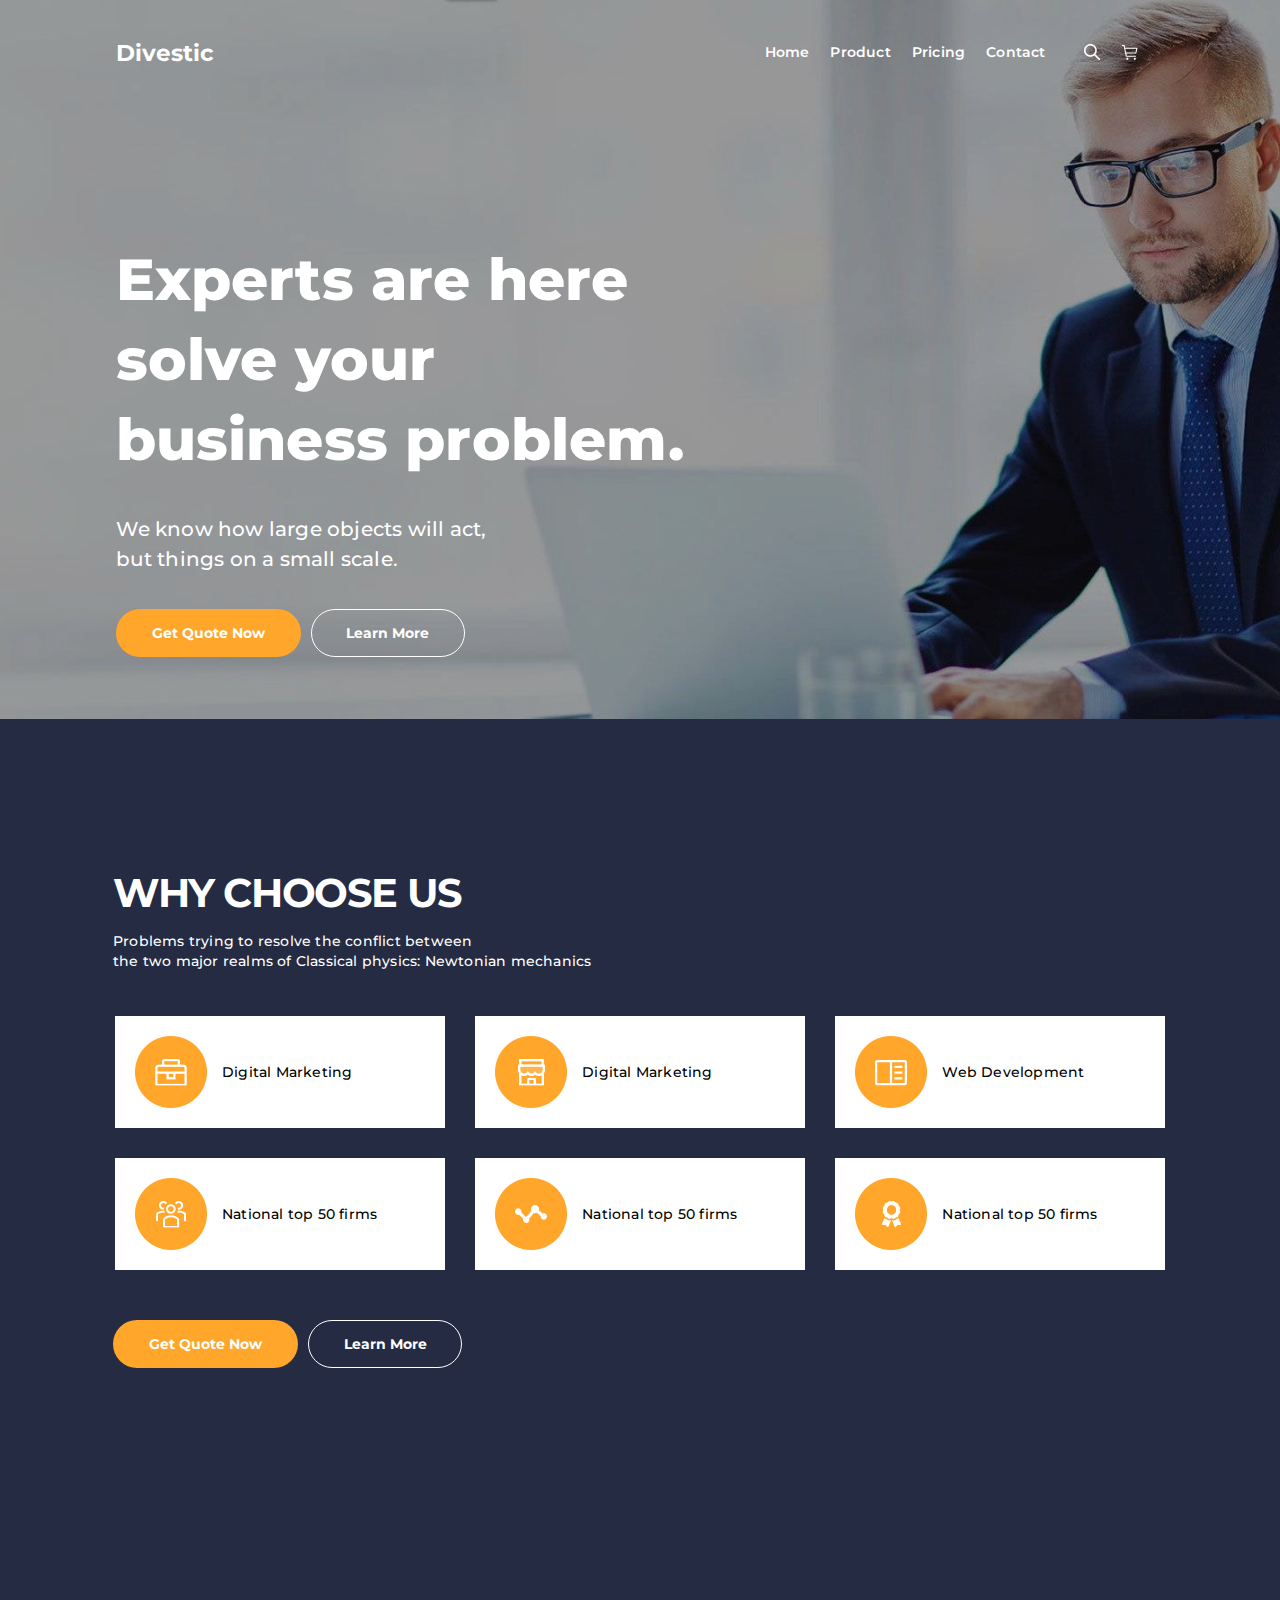
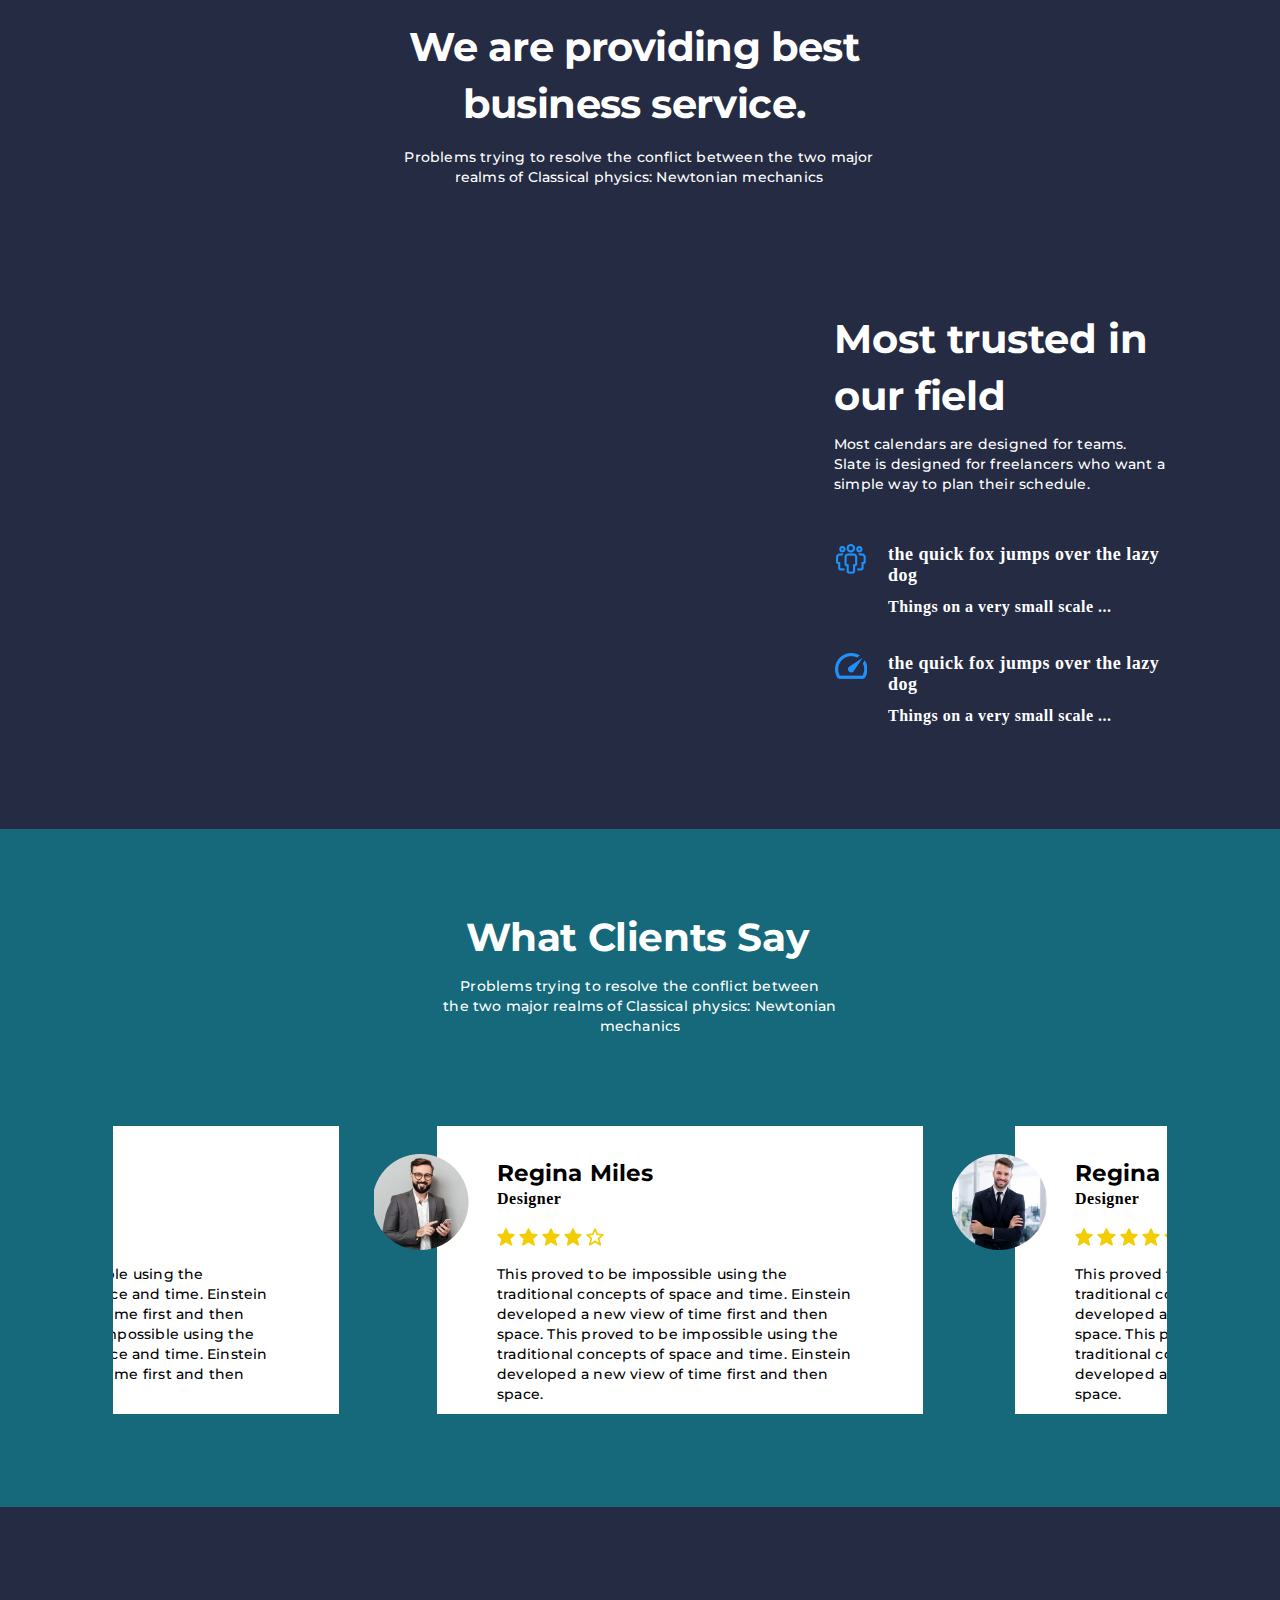
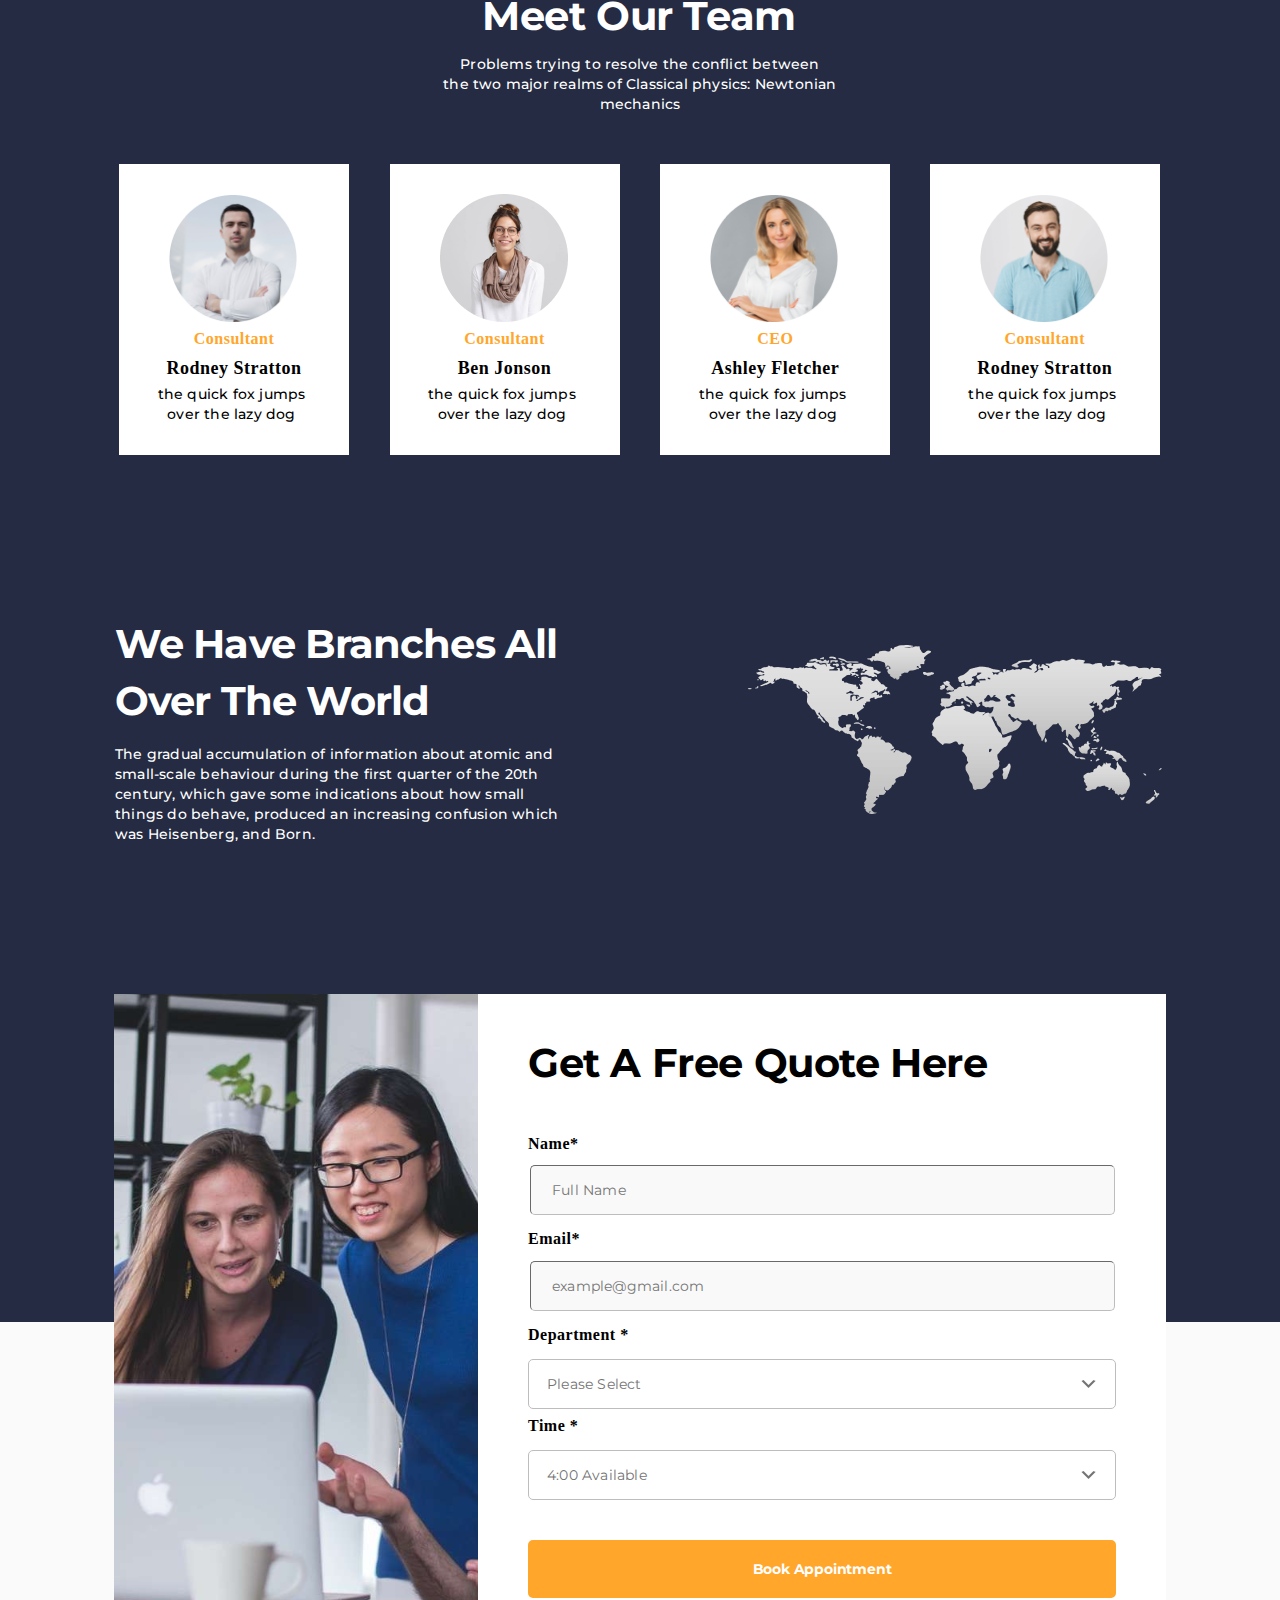
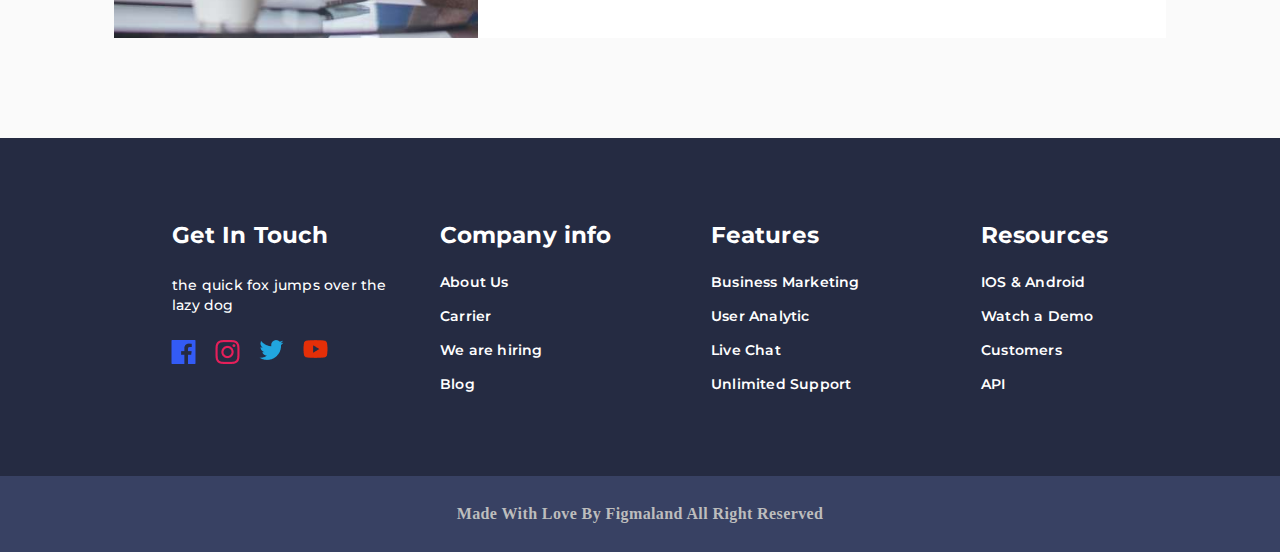
==== index.html @ 99bf057b "another way mobile menu" ====
<!DOCTYPE html>
<html lang="en">

<head>
    <meta charset="UTF-8">
    <meta http-equiv="X-UA-Compatible" content="IE=edge">
    <meta name="viewport" content="width=device-width, initial-scale=1.0">
    <title>Document</title>


    <link href="styles.css" rel="stylesheet">
    <link
        href="https://fonts.googleapis.com/css2?family=Montserrat:wght@100;200;300;400;500;600;700;800;900&display=swap"
        rel="stylesheet">


    <link rel="stylesheet" href="https://cdn.plyr.io/3.7.2/plyr.css" />
    <link href="media.css" rel="stylesheet">


</head>

<body>
    <div class="first-page">
        <div class="container">
            <div class="grid__first-page">

                <header>

                    <div class="logo first-page__logo">
                        <h3>Divestic</h3>
                    </div>

                    <div class="menu first-page__menu">
                        <ul class="iteams menu__iteams">
                            <li><a href="">Home</a></li>
                            <li><a href="">Product</a></li>
                            <li><a href="">Pricing</a></li>
                            <li><a href="">Contact</a></li>

                            <li>
                        </ul>
                    </div>

                    <div class="lupa-cart first-page__lupa-cart">
                        <a class="lupa first-page__lupa" href="#"><span class="icon-lupa"></span> </a>

                        <a class="cart first-page__cart" href="#"><span class="icon-cart"></span></a>
                    </div>
                    <div class="navbar"><button class="nav-toggle"> </button>
                        <ul class="iteams-mobile menu__iteams-mobile">
                            <li><a href="">Home</a></li>
                            <li><a href="">Product</a></li>
                            <li><a href="">Pricing</a></li>
                            <li><a href="">Contact</a></li>
                        </ul>
                    </div>


                </header>
                <div>
                    <h1>Experts are here solve your business problem.</h1>
                </div>
                <div class="mobile">
                    <h4>We know how large
                        objects will act, but things
                        on a small scale just do
                        not act that way.</h4>
                </div>
                <div class="desctope">
                    <h4>We know how large objects will act,
                        but things on a small scale.</h4>
                </div>
                <div class="buttons first-page_buttons">
                    <button class="first-button first-page__first-button" type="">Get Quote Now</button>
                    <button class="second-button first-page__second-button" type="">Learn More</button>
                </div>

            </div>
        </div>
    </div>
    <div class="second-page">
        <div class="container">
            <div class="grid__second-page">
                <div class="h2 second-page__h2">
                    <h2>WHY CHOOSE US</h2>
                </div>
                <div class="text second-page__text">
                    <p>Problems trying to resolve the conflict between<br>
                        the two major realms of Classical physics: Newtonian mechanics</p>
                </div>
                <div class="blocks second-page__blocks">
                    <div><img src="./image/block1.png" alt=""></a>
                        <p>Digital Marketing</p>
                    </div>
                    <div><img src="./image/block2.png" alt=""></a>
                        <p>Digital Marketing</p>
                    </div>
                    <div><img src="./image/block3.png" alt=""></a>
                        <p>Web Development</p>
                    </div>
                    <div><img src="./image/block4.png" alt=""></a>
                        <p>National top 50 firms</p>
                    </div>
                    <div><img src="./image/block5.png" alt=""></a>
                        <p>National top 50 firms</p>
                    </div>
                    <div><img src="./image/block6.png" alt=""></a>
                        <p>National top 50 firms</p>
                    </div>





                </div>

                <div class="buttons second-page__buttons">
                    <button class="first-button second-page__first-button" type="">Get Quote Now</button>
                    <button class="second-button second-page__second-button" type="">Learn More</button>
                </div>


            </div>
        </div>
    </div>
    <div class="third-page">
        <div class="container">
            <div class="grid__third-page">

                <div class="h2 third-page__h2">
                    <h2 class="desctop">We are providing best
                        business service.</h2>
                    <h2 class="mobile">We take care
                        customers our
                        all expert here.</h2>
                </div>
                <div class="text third-page__text">
                    <p>Problems trying to resolve the conflict between the two major realms
                        of Classical physics: Newtonian mechanics </p>
                </div>
                <div class="video">

                    <video data-poster="./image/media bg-cover.png" id="player">
                        <!-- Video files -->
                        <!-- <source src="https://cdn.plyr.io/static/demo/View_From_A_Blue_Moon_Trailer-576p.mp4"
                            type="video/mp4" size="576" /> -->

                        <iframe iconUrl="./img/icons/video_icon.svg" allow="autoplay" controls
                            src="https://player.vimeo.com/video/76979871?loop=false&amp;byline=false&amp;portrait=false&amp;title=false&amp;speed=true&amp;transparent=0&amp;gesture=media"></iframe>

                    </video>






                    <!-- <img src="image/media bg-cover.png"> -->
                </div>
                <div class="other">
                    <div class="h2 other__h2">
                        <h2>Most trusted in
                            our field</h2>
                    </div>
                    <div class="text other__text">
                        <p>Most calendars are designed for teams. Slate
                            is designed for freelancers who want a
                            simple way to plan their schedule.</p>
                    </div>
                    <div class="elem1 other__elem1">
                        <img src="./image/elem1.png">
                        <h5>the quick fox jumps over the lazy
                            dog</h5>
                        <h6>Things on a very small scale ...</h6>
                    </div>
                    <div class="elem2 other__elem2">
                        <img src="./image/elem2.png">
                        <h5>the quick fox jumps over the lazy
                            dog</h5>
                        <h6>Things on a very small scale ...</h6>
                    </div>
                </div>

            </div>
        </div>
    </div>



    <div class="fourth-page">
        <div class="container">
            <div class="grid__fourth-page">

                <div class="h2 fourth-page__h2">

                    <h2>What Clients Say</h2>
                </div>

                <div class="text fourth-page__text">
                    <p>Problems trying to resolve the conflict between<br>
                        the two major realms of Classical physics: Newtonian mechanics </p>
                </div>
                <div class="cards fourth-page__cards">
                    <div class="first-card fourth-page__first-card">
                        <h3>Regina Miles</h3>
                        <h6>Designer</h6>
                        <div class="stars fourth-page__stars">
                            <span class="icon-star"></span>
                            <span class="icon-star"></span>
                            <span class="icon-star"></span>
                            <span class="icon-star"></span>
                            <span class="icon-emptyStar"></span>

                        </div>
                        <p>This proved to be impossible using the traditional
                            concepts of space and time. Einstein developed a
                            new view of time first and then space. This proved
                            to be impossible using the traditional concepts of
                            space and time. Einstein developed a new view
                            of time first and then space.</p>
                    </div>
                    <div class="second-card fourth-page__second-card">
                        <img class="man second-card__man" src="./image/glasses.png" alt="Man">
                        <span class="man_mobile"></span>
                        <h3>Regina Miles</h3>
                        <h6>Designer</h6>
                        <div class="stars fourth-page__stars">
                            <span class="icon-star"></span>
                            <span class="icon-star"></span>
                            <span class="icon-star"></span>
                            <span class="icon-star"></span>
                            <span class="icon-emptyStar"></span>

                        </div>
                        <p>This proved to be impossible using the traditional
                            concepts of space and time. Einstein developed a
                            new view of time first and then space. This proved
                            to be impossible using the traditional concepts of
                            space and time. Einstein developed a new view
                            of time first and then space.</p>
                    </div>
                    <div class="third-card fourth-page__third-card">
                        <img class="man third-card__man" src="./image/man.png" alt="Man">
                        <h3>Regina Miles</h3>
                        <h6>Designer</h6>
                        <div class="stars fourth-page__stars">
                            <span class="icon-star"></span>
                            <span class="icon-star"></span>
                            <span class="icon-star"></span>
                            <span class="icon-star"></span>
                            <span class="icon-emptyStar"></span>

                        </div>
                        <p>This proved to be impossible using the traditional
                            concepts of space and time. Einstein developed a
                            new view of time first and then space. This proved
                            to be impossible using the traditional concepts of
                            space and time. Einstein developed a new view
                            of time first and then space.</p>
                    </div>
                </div>
            </div>
        </div>
    </div>

    <div class="fifth-page">
        <div class="container">
            <div class="grid__fifth-page">
                <h2>Meet Our Team</h2>
                <p>Problems trying to resolve the conflict between<br>
                    the two major realms of Classical physics: Newtonian mechanics </p>

                <div class="cards fifth-page__cards">
                    <div class="first-card fifth-page__first-card">
                        <span class="desctope first-card__img_desctope"></span>
                        <span class="mobile first-card__img_mobile"></span>
                        <h6 class="desctop">Consultant</h6>
                        <h5 class="desctop">Rodney Stratton</h5>
                        <h6 class="mobile">CO Founder</h6>
                        <h5 class="mobile">Avie Beaton</h5>
                        <p>the quick fox jumps
                            over the lazy dog</p>
                    </div>

                    <div class="second-card fifth-page__second-card">
                        <span class="desctope second-card__img_desctope"></span>
                        <span class="mobile second-card__img_mobile"></span>
                        <h6>Consultant</h6>
                        <h5>Ben Jonson</h5>
                        <p>the quick fox jumps
                            over the lazy dog</p>
                    </div>

                    <div class="third-card fifth-page__third-card">
                        <span class="desctope third-card__img_desctope"></span>
                        <span class="mobile third-card__img_mobile"></span>

                        <h6>CEO</h6>
                        <h5>Ashley Fletcher</h5>
                        <p>the quick fox jumps
                            over the lazy dog</p>
                    </div>

                    <div class="fourth-card fifth-page__fourth-card">
                        <span class="desctope fourth-card__img_desctope"></span>
                        <span class="mobile fourth-card__img_mobile"></span>

                        <h6>Consultant</h6>
                        <h5>Rodney Stratton</h5>
                        <p>the quick fox jumps
                            over the lazy dog</p>
                    </div>



                </div>
            </div>
        </div>

    </div>




    <div class="six-page">
        <div class="container">
            <div class="grid__six-page">
                <h2>We Have Branches All
                    Over The World</h2>
                <img src="./image\earth.png" alt="Earth">
                <p>The gradual accumulation of information about atomic and
                    small-scale behaviour during the first quarter of the 20th
                    century, which gave some indications about how small things
                    do behave, produced an increasing confusion which was
                    Heisenberg, and Born.</p>
            </div>
        </div>
    </div>
    <div class="seven-page">
        <div class="container">
            <div class="grid__seven-page">
                <div class="quote-form seven-page__quote-form">
                    <img src="./image/girls3.svg" alt="Girls">

                    <form action="" method="">
                        <h2>Get A Free Quote Here</h2>
                        <h6 class="Name form__Name">Name*</h6> <input type="text" name="Name" value=""
                            placeholder="Full Name" required>
                        <h6 class="Email form__Email">Email*</h6> <input type="text" name="Email" value=""
                            placeholder="example@gmail.com" required>
                        <h6 class="Department form__Department">Department *</h6> <select name="Department">
                            <option selected value="1">Please Select</option>
                        </select>
                        <h6 class="Time form__Time">Time *</h6> <select name="Time">
                            <option selected value="2">4:00 Available</option>

                        </select>
                        <input type="submit" value="Book Appointment">
                    </form>
                </div>
            </div>
        </div>
    </div>
    <div class="eight-page">
        <footer>
            <div class="container">
                <div class="grid__footer">
                    <h3 class="GetInTouch">Get In Touch</h3>
                    <h3 class="Companyinfo">Company info</h3>
                    <h3 class="Features">Features</h3>
                    <h3 class="Resources">Resources</h3>
                    <p class="quickfox">the quick fox jumps over the
                        lazy dog</p>
                    <a class="AboutUs" href="#">About Us</a>
                    <a class="BusinessMarketing" href="#">Business Marketing</a>
                    <a class="IOSAndroid" href="#">IOS & Android</a>
                    <ul class="social footer__social">
                        <li> <a class="facebook footer__facebook" href="#"><img src="./image/facebook.png"
                                    alt="Facebook"></a>

                        </li>
                        <li> <a class="inst footer__inst" href="#"><img src="./image/inst.png" alt="Instagram"></a>

                        </li>
                        <li> <a class="twitter footer__twitter" href="#"><img src="./image/twitter.png"
                                    alt="Twitter"></a>

                        </li>
                        <li> <a class="youtube footer__youtube" href="#"><img src="./image/youtube.png"
                                    alt="Youtube"></a>

                        </li>
                    </ul>
                    <a class="Carrier" href="#">Carrier</a>
                    <a class="UserAnalytic" href="#">User Analytic</a>
                    <a class="WatchaDemo" href="#">Watch a Demo</a>
                    <a class="Wearehiring" href="#">We are hiring</a>
                    <a class="LiveChat" href="#">Live Chat</a>
                    <a class="Customer" href="#">Customers</a>
                    <a class="Blog" href="#">Blog</a>
                    <a class="UnlimitedSupport" href="#">Unlimited Support</a>
                    <a class="API" href="#">API</a>

                </div>
            </div>
        </footer>
        <div class="authors">
            <h6>Made With Love By Figmaland All Right Reserved </h6>
        </div>
    </div>

</body>



<script src="https://cdn.plyr.io/3.7.2/plyr.js"></script>
<script>
    const player = new Plyr('#player');
</script>


<!-- <script src="src/js/plyr.js"></script>
<script>
    const player = new Plyr('#player');
</script>
<script src="https://cdn.plyr.io/3.7.2/plyr.polyfilled.js"></script>
<script src="https://cdn.plyr.io/3.7.2/demo.js" crossorigin="anonymous"></script> -->


</html>
---- styles.css ----
body {
  margin: 0px;
}

.container {
  margin: 0 auto;
  width: 1054px;
}

.first-page {
  margin-top: 0px;
  background-blend-mode: multiply;
  background-size: cover;
  background-color: rgba(0, 0, 0, 0.4);
  background-image: url(./image/1backgr.png);
  height: 718px;
  padding-top: 1px;
  padding-left: 5px;
}
.first-page__logo {
  z-index: 101;
}
.grid__first-page {
  display: grid;
  grid-gap: 10px;

  grid-template-columns: 1fr;
  grid-template-areas:
    "header "
    "h1"
    "mobile"
    "h4"
    "butn";
}
.icon-lupa {
  position: relative;
  display: inline-block;
  width: 16px;
  height: 16px;
  background-image: url("./image/lupa.png");
  background-size: 100%;
  background-repeat: no-repeat;
  background-position: center;
  z-index: 101;
}
.icon-cart {
  position: relative;
  display: inline-block;
  width: 16px;
  height: 15px;
  background-image: url("./image/cart .svg");
  background-size: 100%;
  background-repeat: no-repeat;
  background-position: center;
  z-index: 101;
}
header {
  grid-area: header;
  display: grid;
  grid-template-columns: 550px 384px 100px;
  grid-gap: 10px;
}

h3 {
  margin-top: 36px;
  width: 99px;

  color: white;
  font-family: Montserrat;
  font-weight: 700;
  font-size: 23px;
  line-height: 32px;
  letter-spacing: 0.1px;
  z-index: 101;
}
.menu ul {
  display: flex;
  margin-left: 49px;
}
.iteams li {
  margin-top: 23px;
  list-style: none;
  padding-right: 21px;
}

.iteams li a {
  text-decoration: none;
  line-height: 24px;
  font-size: 14px;
  color: white;
  font-family: Montserrat;
  font-weight: 600;
  letter-spacing: 0.2px;
}
h1 {
  padding-top: 13px;
  margin-top: 115px;
  margin-bottom: 0px;
  font-family: Montserrat, sans-serif;
  font-weight: 800;
  color: white;
  font-size: 58px;
  width: 570px;
  line-height: 80px;
  letter-spacing: 0.2px;
}
h4 {
  color: white;
  font-family: Montserrat;
  font-weight: 500;
  font-size: 24px;
  width: 376px;
  font-size: 20px;
  letter-spacing: 0.2px;
  line-height: 30px;
  margin-top: 24px;
  margin-bottom: 0px;
}
.mobile {
  display: none;
  grid-area: mobile;
}
.lupa-cart {
  display: grid;
  grid-template-columns: auto 1fr 1fr;
  grid-gap: 22px;
}
.lupa {
  padding-left: 14px;
  padding-top: 43px;
}
.cart {
  padding-top: 44px;
}
.menu__iteams-mobile {
  display: none;
}
.nav-toggle {
  display: none;
  position: relative;
  border: 0;
  appearance: none;
  top: 43px;
  left: 5px;
  background: unset;
  background-image: url("./image/nav.png");
  background-repeat: no-repeat;
  width: 35px;
  height: 17px;

  cursor: pointer;
}
.first-button {
  border: 0;
  font-family: Montserrat;
  border-radius: 37px;
  background: #ffa62b;
  color: #fff;
  padding: 10px 36px;
  font-size: 14px;
  width: 185px;
  height: 48px;
  font-weight: 700;
}
.first-button:hover {
  cursor: pointer;
  -webkit-box-shadow: 0px 0px 8px 3px rgba(34, 60, 80, 0.7) inset;
  -moz-box-shadow: 0px 0px 8px 3px rgba(34, 60, 80, 0.7) inset;
  box-shadow: 0px 0px 8px 3px rgba(34, 60, 80, 0.7) inset;
  transition-duration: 0.3s;
}

.first-button:active {
  -webkit-box-shadow: 0px 0px 18px 21px rgba(34, 60, 80, 0.4) inset;
  -moz-box-shadow: 0px 0px 18px 21px rgba(34, 60, 80, 0.4) inset;
  box-shadow: 0px 0px 18px 21px rgba(34, 60, 80, 0.4) inset;
  transition-duration: 0.3s;
}

.second-button {
  margin-left: 6px;
  appearance: none;
  border: 1px solid #ffffff;
  background: unset;
  border-radius: 37px;
  color: #fff;
  font-family: Montserrat;
  font-size: 14px;
  font-weight: 700;
  width: 154px;
  height: 48px;
  border-color: white;
}
.second-button:hover {
  cursor: pointer;
  -webkit-box-shadow: 0px 0px 8px 3px rgba(255, 255, 255, 0.4) inset;
  -moz-box-shadow: 0px 0px 8px 3px rgba(255, 255, 255, 0.4) inset;
  box-shadow: 0px 0px 8px 3px rgba(255, 255, 255, 0.4) inset;
  border: 1px solid #ffffff62;
  transition-duration: 0.3s;
}

.second-button:active {
  -webkit-box-shadow: 0px 0px 18px 21px rgba(34, 60, 80, 0.3) inset;
  -moz-box-shadow: 0px 0px 18px 21px rgba(34, 60, 80, 0.3) inset;
  box-shadow: 0px 0px 18px 21px rgba(34, 60, 80, 0.3) inset;
  transition-duration: 0.3s;
}
.first-page_buttons {
  padding-top: 25px;
}
.second-page,
.third-page,
.fifth-page,
.six-page,
footer {
  background-color: #252b42;
}
div.second-page > .container {
  height: 799px;
}
.grid__second-page {
  display: grid;
  grid-gap: 10px;
  grid-template-rows: 1fr 1fr fr 2fr;
  grid-template-columns: 1fr;
  grid-template-areas:
    "h2"
    "text"
    "blocks"
    "butn";
}
.blocks {
  display: grid;

  grid-template-columns: 1fr 1fr 1fr;
  grid-template-rows: 1fr 1fr;
}
.second-page__h2 {
  margin-top: 145px;
}

h2 {
  font-family: Montserrat;
  font-weight: 700;
  font-size: 40px;
  line-height: 57px;
  letter-spacing: -1.4px;
  color: #fff;
  margin: 0px;
}
div.second-page__text > p {
  color: #ffffff;
  margin: 0px;
}

.second-page__blocks > div {
  display: flex;
  background-color: #ffffff;
  margin: 15px 15.25px;
  align-items: center;
}
.second-page__blocks {
  margin: 20px -13.25px -15px;
}

.second-page__blocks > div > img {
  margin: 20px 15px 20px 20px;
}

p {
  font-family: Montserrat;
  font-weight: 500;
  font-size: 14px;
  line-height: 20px;
  letter-spacing: 0.2px;
}
.second-page__buttons {
  margin-top: 40px;
}
div.third-page > .container {
  height: 911px;
}
.grid__third-page {
  display: grid;
  max-height: 911px;
  grid-gap: 10px;
  grid-template-rows: 1fr 1fr 4fr;
  grid-template-columns: 2fr 1fr;
  grid-template-areas:
    "h2 h2"
    "text text"
    "video  other";
}
.third-page__h2 {
  grid-area: h2;
  width: 461px; /*480изменить на 461
  pochemy razmer drugoi*/
  margin: 100px auto 0px;
}
.third-page__h2 > h2 {
  letter-spacing: -0.6px;
  text-align: center;
  margin-left: -12px;
}
.third-page__text {
  grid-area: text;
  width: 511px;
  margin: 0px auto 0px;
}
div.third-page__text > p {
  color: #ffffff;
  text-align: center;
  margin: 0px;
  margin-top: 5px;
  margin-right: 2px;
  margin-bottom: 91px;
}

.video {
  grid-area: video;
}
.plyr__control--overlaid {
  width: 97px;
  height: 99px;
  margin-left: 2px;
}

div.outher {
  grid-area: other;
}

div.other__text > p {
  color: #ffffff;
  margin: 0px;
}
div.other__text {
  margin-left: 15px;
  margin-top: 10px;
  margin-bottom: 50px; /*!!!*/
}
div.other__h2 {
  margin-top: 21.5px;
  margin-left: 15px;
}
div.other__h2 > h2 {
  letter-spacing: -0.1px;
}
div.other__elem1,
div.other__elem2 {
  height: 77px;
  display: grid;
  grid-template-rows: 1fr 1fr;
  grid-template-columns: 1fr 279px;
  margin-left: 17px;
}

h5 {
  color: #ffffff;
  margin: 0px;
  font-size: 18px;
  letter-spacing: 0.5px;
  font-weight: 700;
}
h6 {
  color: #ffffff;
  margin: 0px;
  font-size: 16px;
  letter-spacing: 0.5px;
  font-weight: 600;
}
div.other__elem1 > h6,
div.other__elem2 > h6 {
  margin-top: 12px;
  grid-row-start: 2;
  grid-column-start: 2;
  grid-row-end: 3;
  grid-column-end: 3;
  color: rgb(255, 255, 255);
}
div.other__elem1 {
  margin-bottom: 32px;
}
div.other__elem2 {
  margin-left: 16px;
}

.fourth-page {
  background-color: #16697a;
}
.fourth-page .container {
  height: 678px;
}
.grid__fourth-page,
.-page {
  height: 100%;
  display: grid;
  grid-template-rows: max-content max-content max-content;
  grid-template-columns: 1fr;
  align-items: center;
  text-align: center;
}
div.fourth-page__h2 {
  margin-top: 80px;
  margin-right: 6px;
}
div.fourth-page__h2 > h2 {
  font-size: 39px;
  letter-spacing: -0.4px;
}

div.fourth-page__text > p {
  font-family: Montserrat;
  font-size: 14px;
  letter-spacing: 0.2px;
  width: 470px;
  color: rgb(255, 255, 255);
  margin: 0 auto;
  margin-top: 10px;
}

div.fourth-page__cards {
  display: grid;
  grid-template-columns: 1fr 1fr 1fr;
  grid-template-rows: 1fr;
  padding-top: 90px;
  overflow: hidden;
}
div.fourth-page__cards > div {
  background-color: #ffffff;
  width: 486px;
  height: 288px;
  display: grid;

  justify-items: start;
  padding: 30px 60px;
  box-sizing: border-box;
  position: relative;
}
div.fourth-page__cards > div.first-card {
  margin-left: -260px;
}
div.fourth-page__cards > div.second-card {
  margin-left: 98px;
}
div.fourth-page__cards > div.third-card {
  margin-left: 92px;
}

.icon-star {
  position: relative;
  display: inline-block;
  width: 18.3px;
  height: 18.3px;
  background-image: url("./image/star.svg");
  background-size: 100%;
  background-repeat: no-repeat;
  background-position: center;
}
.icon-emptyStar {
  position: relative;
  display: inline-block;
  width: 18.3px;
  height: 18.3px;
  background-image: url("./image/emptyStar.svg");
  background-size: 100%;
  background-repeat: no-repeat;
  background-position: center;
}
.man_mobile {
  position: absolute;
  background-image: url("./image/second mobile.png");
  width: 96px;
  height: 96px;
  display: none;
  background-size: 100%;
  background-repeat: no-repeat;
  background-position: center;
}
div.fourth-page__cards h3,
h6,
p {
  color: black;
}
div.fourth-page__cards p {
  font-size: 14px;
  letter-spacing: 0.2px;
  text-align: start;
}
div.fourth-page__cards h3 {
  margin: 0;
  margin-top: 1px;
  margin-bottom: 1px;

  padding: 0;
  white-space: nowrap;
}
div.fourth-page__first-card img {
  position: absolute;
  left: -63px;
  top: 28px;
}
div.fourth-page__second-card img {
  position: absolute;
  left: -63px;
  top: 28px;
}
div.fourth-page__third-card img {
  position: absolute;
  left: -63px;
  top: 28px;
}

.fourth-page__stars {
  margin-top: 20px;
}

.fifth-page > .container {
  height: 608px;
  width: 1054px;
}

div.grid__fifth-page > h2 {
  padding-top: 80px;
  letter-spacing: -0.4px;
  width: 316px;
  margin: 0 auto;
}

div.grid__fifth-page > p {
  color: #ffffff;
  text-align: center;
  width: 470px;
  font-size: 14px;
  font-weight: 500;
  margin: 0 auto;
  margin-top: 10px;
}
div.fifth-page__cards {
  display: grid;
  grid-template-columns: 1fr 1fr 1fr 1fr;
  grid-template-rows: 1fr;
  grid-column-gap: 39.5px;
  padding-top: 50px;
}
div.fifth-page__cards > div {
  background-color: #ffffff;
  width: 230px;
  height: 291px;
  display: grid;

  padding: 30px auto;
  box-sizing: border-box;
}
div.fifth-page__cards h6 {
  color: #ffa62b;
  margin: -9px auto 0;
}
div.fifth-page__cards h5 {
  margin: -7px auto 0;
  color: #000000;
}
div.fifth-page__cards p {
  width: 149px;
  margin-top: -11px;
  margin-left: 38px;
  text-align: center;
}

.first-card__img_desctope {
  margin: 30px 50px 0px;
  background-image: url("./image/1consul.png");
  width: 128px;
  height: 128px;

  background-size: 100%;
  background-repeat: no-repeat;
  background-position: center;
}
.second-card__img_desctope {
  margin: 30px 50px 0px;
  background-image: url("./image/2consul.png");
  width: 128px;
  height: 128px;

  background-size: 100%;
  background-repeat: no-repeat;
  background-position: center;
}
.third-card__img_desctope {
  margin: 30px 50px 0px;
  background-image: url("./image/ceo.png");
  width: 128px;
  height: 128px;

  background-size: 100%;
  background-repeat: no-repeat;
  background-position: center;
}
.fourth-card__img_desctope {
  margin: 30px 50px 0px;
  background-image: url("./image/3consul.png");
  width: 128px;
  height: 128px;

  background-size: 100%;
  background-repeat: no-repeat;
  background-position: center;
}
.first-card__img_mobile {
  background-image: url("./image/cons-mobile.png");
  width: 128px;
  height: 128px;
  display: none;
  background-size: 100%;
  background-repeat: no-repeat;
  background-position: center;
}
.second-card__img_mobile {
  background-image: url("./image/man.png");
  width: 128px;
  height: 128px;
  display: none;
  background-size: 100%;
  background-repeat: no-repeat;
  background-position: center;
}
.third-card__img_mobile {
  background-image: url("./image/man.png");
  width: 128px;
  height: 128px;
  display: none;
  background-size: 100%;
  background-repeat: no-repeat;
  background-position: center;
}
.fourth-card__img_mobile {
  background-image: url("./image/cons4-mobile.png");
  width: 128px;
  height: 128px;
  display: none;
  background-size: 100%;
  background-repeat: no-repeat;
  background-position: center;
}
div.fifth-page__cards > div.first-card {
  margin-left: 6px;
}
div.fifth-page__cards > div.second-card {
  margin-left: 1px;
}
div.fifth-page__cards > div.third-card {
  margin-right: 5px;
}
div.fifth-page__cards > div.fourth-card {
  margin-left: -5px;
}
.six-page > .container {
  height: 807px;
}
.grid__six-page {
  padding-top: 44px;
  height: 100%;
  display: grid;
  grid-template-rows: max-content max-content;
  grid-template-columns: max-content max-content;
  align-items: center;
  grid-column-gap: 176px;
  padding-left: 2px;
  grid-template-areas:
    "h2 img"
    "text img";
}
.grid__six-page > p {
  grid-area: text;
  color: white;
  width: 456px;
  padding-top: 1px;
}
.grid__six-page > h2 {
  grid-area: h2;
  width: 455px;
  letter-spacing: -0.9px;
  padding-top: 56px;
}
.grid__six-page > img {
  grid-area: img;
  padding-top: 42px;
}

.seven-page > .container {
  height: 416px;
  width: 1054px;
}
.seven-page {
  background-color: #fafafa;
  position: relative;
}
.quote-form {
  top: -328px;
  margin-left: 1px;
  position: absolute;
  display: grid;
  grid-template-columns: max-content max-content;
  grid-template-rows: max-content;
}

.seven-page__quote-form img {
  width: 364px;
  height: 644px;

  object-fit: cover;
}
form {
  padding: 40px 50px;
  display: grid;
  grid-auto-rows: max-content;

  grid-row-gap: 0px;
  width: 688px;
  height: 644px;
  background-color: white;
  box-sizing: border-box;
}
form > h2 {
  color: black;
  margin: 0px 0px;
  letter-spacing: -0.4px;
}

form > input[type="text"],
select {
  box-sizing: border-box;
  width: 585px;
  height: 50px;
  padding: 11px 0px;
  border-radius: 5px;
  border-width: 1px;
  border-color: #bdbdbd;
  background-color: #f9f9f9;
  font-family: Montserrat;
  font-size: 14px;
  letter-spacing: 0.2px;
  color: #737373;
  font-weight: 400;
  margin-left: 2px;
}
form > input[type="text"] {
  padding-left: 21px;
}

form > select {
  padding-left: 18px;
  cursor: pointer;
  width: 588px;
  margin-left: 0px;
  appearance: none;
  background: url("./image/arrow.png") no-repeat right;
  background-position-x: calc(100% - 19px);
}
form > input[type="submit"] {
  background-color: #ffa62b;
  border: 0px;
  height: 58px;
  width: 588px;
  font-family: Montserrat;
  font-size: 14px;
  letter-spacing: -0.2px;
  color: #ffffff;
  font-weight: 700;
  border-radius: 5px;
  cursor: pointer;
  margin-top: 40px;
}
.form__Name {
  margin-top: 44px;
  margin-bottom: 12px; /* ВСЕ ОЧЕНЬ КРИВОЕ*/
}
.form__Email {
  margin-top: 15px;
  margin-bottom: 13px;
}
.form__Department {
  margin-top: 15px;
  margin-bottom: 15px;
}
.form__Time {
  margin-top: 8px;
  margin-bottom: 15px;
}

footer > .container {
  height: 338px;
  width: 1054px;
}
.grid__footer {
  margin: auto;
  padding-left: 1px;
  padding-top: 81px;
  width: 937px;

  display: grid;
  grid-template-columns: 238px 241px 240px 128px;
  grid-template-rows: repeat(5, max-content);
  grid-row-gap: 10px;
  grid-column-gap: 30px;
}
ul.footer__social {
  grid-column-start: 1;
  grid-column-end: 2;
  grid-row-start: 4;
  grid-row-end: 6;
  display: grid;
  grid-template-columns: repeat(4, max-content);
  grid-column-gap: 20px;
  padding-inline-start: 0px;
  margin: 0px;
  margin-top: 2px;
  margin-left: -1px;
}
.grid__footer p {
  grid-column-start: 1;
  grid-column-end: 2;
  grid-row-start: 2;
  grid-row-end: 4;
  box-sizing: border-box;
  color: white;
  margin-top: 5px;
  margin-bottom: 0px;
}
.footer__social li {
  list-style: none;
}
.grid__footer a {
  text-decoration: none;
  line-height: 24px;
  font-size: 14px;
  color: white;
  font-family: Montserrat;
  font-weight: 600;
  letter-spacing: 0.2px;
}
.grid__footer > h3 {
  white-space: nowrap;
  margin-top: 0px;
  margin-bottom: 9px;
}

.footer__inst {
  margin-left: -1px;
}
.footer__twitter {
  margin-left: -1px;
}
.footer__youtube {
  margin-left: -1px;
}

.authors {
  display: grid;
  height: 76px;
  background-color: #384163;
  text-align: center;
}
.authors > h6 {
  margin: auto 0px;
  color: #bdbdbd;
  letter-spacing: 0.4px;
}
/*
*
*
*/
.plyr {
  margin-left: 3px;
  width: 597px;
  height: 442px;
}
---- media.css ----
@media (max-width: 630px) {
  .container {
    width: 344px;
  }
  h1 {
    font-size: 36px;
    width: 292px;
    margin: 0;
    text-align: center;
    line-height: 57px;
    padding-left: 21px;
    letter-spacing: 1.2px;
    padding-top: 3px;
    padding-left: 19px;
  }

  h6 {
    font-family: "Montserrat", sans-serif;
    font-style: normal;
    font-weight: 600;
    font-size: 14px;
    line-height: 24px;
    letter-spacing: 0.2px;
  }
  h5 {
    font-family: "Montserrat", sans-serif;
    font-style: normal;
    font-weight: 700;
    font-size: 15px;
    line-height: 24px;
    letter-spacing: 0.1px;
  }

  header {
    grid-template-columns: 10fr 1fr 1fr;
    grid-template-areas: "logo cart navbar";
  }
  .lupa {
    padding-top: 38px;
    margin-right: -7px;
  }
  .cart {
    padding-left: 2px;
    padding-top: 40px;
    margin-left: 7px;
    margin-right: -5px;
  }
  .icon-lupa {
    width: 24px;
    height: 24px;
  }
  .icon-cart {
    width: 24px;
    height: 22.4px;
  }
  .menu {
    display: none;
  }
  .menu__iteams-mobile {
    background-color: #252b42;
    position: absolute;
    left: 1px;
    top: -29px;
    height: 532px;
    font-family: Montserrat, sans-serif;
    font-size: 30px;
    line-height: 74.5px;
    letter-spacing: 0.6px;
    text-align: center;
    list-style: none;
    box-sizing: border-box;
    padding-top: 149px;
    padding-left: 0;
  }

  .menu__iteams-mobile li a {
    text-decoration: none;
    color: rgb(255, 255, 255);
    list-style: none;
  }
  div.navbar {
    grid-area: navbar;
  }
  .nav-toggle {
    display: block;
    z-index: 101;

    cursor: pointer;
  }

  .nav-toggle:focus ~ ul.menu__iteams-mobile,
  .nav-toggle:active ~ ul.menu__iteams-mobile,
  .menu__iteams-mobile:hover {
    display: block;
  }

  /* 
.nav-toggle:hover ~ ul.menu__iteams-mobile,

  summary::-webkit-details-marker {
    display: none;
  }
  summary:before {
    content: url("./image/nav.png");
    z-index: 101;
    margin-right: 5px;
  } */

  .menu__iteams-mobile {
    width: 100vw;
    z-index: 100;
  }
  .desctope {
    display: none;
  }
  .mobile {
    display: block;
  }

  .first-page h4 {
    width: 279px;
    text-align: center;
    padding-left: 27px;
    padding-top: 5px;
  }
  .grid__first-page {
    grid-template-columns: 1fr;
    grid-gap: 10px;
  }
  .first-page {
    height: 709px;
    background-image: url("./image/backmob.png");
    background-position-y: bottom;
  }
  .first-button {
    margin-left: 77px;
    margin-bottom: 25px;
  }
  .second-button {
    margin-left: 92px;
  }
  .first-page_buttons {
    display: grid;
    grid-template-columns: 1fr;
    padding-top: 30px;
  }

  h1,
  h2,
  h3,
  h4 {
    word-wrap: break-word;
  }

  .second-page__blocks {
    grid-template-columns: 328px;
    margin: 0 auto;
    margin-top: 15px;
  }
  .second-page__blocks > div {
    margin: 0;
    margin-bottom: 30px;
  }
  .second-page {
    height: 1442px;
  }
  .second-page__h2 {
    letter-spacing: -0.8px;
    margin-left: 7px;
    width: 245px;
    margin-top: 97px;
  }
  div.second-page__text > p {
    font-size: 15px;
    margin-left: 7px;
    width: 225px;
    letter-spacing: -0.3px;
  }
  .second-page__buttons {
    margin-top: 10px;
  }
  .second-page__first-button {
    margin-left: 2px;
    margin-bottom: 30px;
  }
  .second-page__second-button {
    margin-left: 2px;
  }
  .third-page {
    height: 1493px;
  }
  .grid__third-page {
    grid-template-columns: 1fr;
    grid-template-rows: 1fr;
    grid-template-areas:
      "h2"
      "text"
      "video"
      "other";
    max-height: 1493px;
    margin: 0 auto;
  }
  .video {
    padding-top: 91px;
  }
  .plyr {
    margin-left: 8px;
    width: 328px;
    height: 442px;
  }
  .plyr__poster {
    background-size: auto;
  }

  .third-page__h2 h2.desctop {
    display: none;
  }
  .third-page__h2 {
    width: 308px;
  }
  .third-page__h2 h2 {
    margin: 0;
  }
  div.third-page__text > p {
    width: 225px;
    margin: 0;
  }
  div.third-page__text {
    margin: 0 auto;
    width: auto;
  }
  .other__h2 h2 {
    padding-top: 40px;
    margin-left: -6px;

    letter-spacing: -0.5px;
  }
  .other__text p {
    margin-left: -8px;
  }
  .other__elem1 h5,
  .other__elem2 h5 {
    margin-left: -5px;
  }
  div.other__elem2 {
    margin-top: -1px;
  }
  .other__elem1 img {
    margin-left: -8px;
    margin-top: 1px;
  }
  .other__elem2 img {
    margin-top: 2px;
    margin-left: -8px;
  }
  div.other__elem1 > h6,
  div.other__elem2 > h6 {
    margin-top: 4px;
    margin-left: -5px;
  }
  .fourth-page {
    height: 1768px;
  }
  .fourth-page .container {
    height: auto;
    width: 352px;
  }
  .grid__fourth-page {
    grid-template-columns: 1fr;
  }
  div.fourth-page__h2 {
    width: 227px;
    margin: 76px auto 0;
  }
  div.fourth-page__text > p {
    width: 262px;
    text-align: center;
  }
  div.fourth-page__cards {
    grid-template-columns: 1fr;
    padding-top: 60px;

    grid-row-gap: 30px;
  }
  div.fourth-page__cards > div {
    width: 325px;
    height: 408px;
    padding: 30px 37px 30px 82px;
  }
  div.fourth-page__cards > div.first-card,
  div.fourth-page__cards > div.second-card,
  div.fourth-page__cards > div.third-card {
    margin-left: 27px;
  }

  div.fourth-page__second-card img {
    left: -26px;
    top: -410px;
  }
  .man_mobile {
    display: inline-block;
    left: -28px;
    top: 28px;
  }
  .second-card__man {
    top: -406px;
  }
  div.fourth-page__third-card img {
    position: absolute;
    left: -27px;
    top: 28px;
  }
  .fourth-page__stars {
    margin-top: 14px;
  }
  div.fourth-page__cards h6 {
    margin-top: -1px;
  }
  .fifth-page {
    height: 1627px;
  }
  .fifth-page > .container {
    height: auto;
    width: auto;
  }
  .grid__fifth-page {
    text-align: center;
  }
  div.grid__fifth-page > h2 {
    padding-top: 76px;
  }
  div.grid__fifth-page > h2 {
    letter-spacing: -0.3px;
  }
  div.grid__fifth-page p {
    width: 262px;
    margin-bottom: 44px;
  }

  div.fifth-page__cards {
    grid-template-columns: 1fr;

    margin-left: -1px;

    grid-row-gap: 30px;
    padding-top: 0px;
  }
  .desctop {
    display: none;
  }
  div.fifth-page__cards > div.first-card,
  div.fifth-page__cards > div.second-card,
  div.fifth-page__cards > div.third-card,
  div.fifth-page__cards > div.fourth-card {
    margin: 0 auto;
    width: 331px;
    height: 291px;
    display: flex;
    flex-direction: column;

    align-items: center;
  }
  div.fifth-page__cards span.mobile {
    margin-top: 29px;
  }
  div.fifth-page__cards > div.second-card {
    width: 329px;
  }
  div.fifth-page__cards h6 {
    margin-top: 6px;
  }
  div.fifth-page__cards h5 {
    margin-top: 6px;
  }
  div.fifth-page__cards p {
    width: 149px;
    margin: 4px auto 0;

    text-align: center;
  }

  .desctope {
    display: none;
  }
  .six-page {
    height: 880px;
  }
  .grid__six-page {
    grid-template-columns: 1fr;
    grid-template-areas: "h2" "text" "img";
  }

  .six-page > .container {
    height: auto;
  }
  .grid__six-page > img {
    width: 313px;
    height: 129px;
    padding-top: 158px;
    padding-left: 13px;
  }
  .grid__six-page > h2 {
    width: 316px;
    margin-top: 24px;
    margin-left: 10px;
  }
  .grid__six-page > p {
    width: 305px;
    margin-left: 12px;
  }
  .seven-page {
    height: 960px;
  }
  .seven-page > .container {
    width: 414px;
  }
  .seven-page__quote-form img {
    width: 414px;
    height: 259px;
  }
  .quote-form {
    grid-template-columns: 1fr;
    top: 0px;
  }
  form {
    width: 414px;
    height: 701px;
  }

  form > input[type="text"],
  form select {
    width: 311px;
  }
  form > input[type="submit"] {
    width: 314px;
  }
  .form__Name {
    margin-top: 40px;
    margin-bottom: 9px;
  }
  .form__Email {
    margin-top: 12px;
    margin-bottom: 10px;
  }
  .form__Department {
    margin-top: 12px;
    margin-bottom: 12px;
  }
  .form__Time {
    margin-top: 5px;
    margin-bottom: 12px;
  }
  .eight-page {
    height: 1005px;
  }
  footer > .container {
    height: 907px;
    width: 344px;
  }
  .grid__footer {
    grid-template-columns: 1fr;
    width: auto;
    /*align-items: center;*/
    padding-left: 52px;
  }
  .quickfox {
    width: 221px;
  }
  .footer__social {
    padding-top: 13px;
  }
  .Companyinfo {
    padding-top: 14px;
  }
  .AboutUs {
    grid-row-start: 7;
  }

  .Features {
    grid-row-start: 11;
    padding-top: 21px;
  }
  .Resources {
    padding-top: 21px;
  }

  .Carrier {
    grid-row-start: 8;
  }
  .Wearehiring {
    grid-row-start: 9;
  }
  .Blog {
    grid-row-start: 10;
  }
  .BusinessMarketing {
    grid-row-start: 12;
  }
  .UserAnalytic {
    grid-row-start: 13;
  }
  .LiveChat {
    grid-row-start: 14;
  }
  .UnlimitedSupport {
    grid-row-start: 15;
  }
  /* .IOSAndroid {
    grid-row-start:;
  }
  .WatchaDemo {
    grid-row-start: ;
  }
  .Customer {
    grid-row-start: ;
  }
  .API {
    grid-row-start: ;
  } */

  .authors {
    height: 98px;
  }
  .authors > h6 {
    width: 212px;
    margin: auto auto;
    letter-spacing: -0.2px;
  }
}
/* line-height*/
@media (min-width: 631px) and (max-width: 1060px) {
  .container {
    width: 630px;
  }
  h1 {
    font-size: 48px;
    width: 410px;
    margin: 70px 0 0;

    line-height: 57px;
    letter-spacing: 1.2px;
    padding-top: 17px;
  }
  h6 {
    font-family: "Montserrat", sans-serif;
    font-style: normal;
    font-weight: 600;
    font-size: 14px;
    line-height: 24px;
    letter-spacing: 0.2px;
  }
  h5 {
    font-family: "Montserrat", sans-serif;
    font-style: normal;
    font-weight: 700;
    font-size: 15px;
    line-height: 24px;
    letter-spacing: 0.1px;
  }

  .first-page {
    background-position: center;
  }
  header {
    grid-template-columns: 10fr 8fr 2fr;
    padding-top: 22px;
  }
  .iteams li {
    padding-right: 16px;
  }
  .lupa {
    padding-left: 15px;
    padding-top: 40px;
  }
  .cart {
    padding-left: 2px;
    padding-top: 40px;
  }
  .icon-lupa {
    width: 20px;
    height: 20px;
  }
  .icon-cart {
    width: 20px;
    height: 20.4px;
  }

  .first-page h4 {
    width: 337px;
    font-size: 18px;
  }

  .second-page__blocks {
    grid-template-columns: 304px 304px;
    margin: 0 auto;
    margin-top: 23px;
  }

  .second-page__h2 {
    letter-spacing: -0.8px;
    text-align: center;

    margin-top: 97px;
  }

  div.second-page__text {
    margin: 0 auto;
    text-align: center;
    width: 500px;
    letter-spacing: -0.3px;
  }

  .second-page__buttons {
    margin: 40px auto 0;
  }
  .third-page {
    height: 1200px;
  }
  .grid__third-page {
    grid-template-columns: 1fr;
    grid-template-rows: 1fr;
    grid-template-areas:
      "h2"
      "text"
      "video"
      "other";

    margin: 0 auto;
  }
  div.third-page__text > p {
    margin-bottom: 23px;
  }
  .video {
    margin: 20px auto 0;
  }
  div.other__h2 {
    margin-left: 56px;
  }

  div.other__text > p {
    color: #ffffff;
    margin: 0px auto;
    width: 467px;
  }
  div.other__text {
    margin-bottom: 30px;
  }
  div.other__elem1,
  div.other__elem2 {
    display: grid;
    width: 366px;
    margin: 0 auto;
  }

  div.other__elem2 h6 {
    margin-top: 10px;
    font-weight: 500;
  }
  div.other__elem1 h6 {
    margin-top: 10px;
    font-weight: 500;
  }
  div.other__elem2 {
    margin-top: 42px;
  }
  .fourth-page {
    height: 1207px;
  }
  .grid__fourth-page {
    grid-template-columns: 1fr;
  }
  div.fourth-page__cards {
    grid-template-columns: 1fr;
    padding-top: 40px;

    grid-row-gap: 44px;
  }
  div.fourth-page__cards > div {
    width: 520px;
    height: 291px;
    padding: 30px 60px;
  }
  div.fourth-page__cards > div.first-card,
  div.fourth-page__cards > div.second-card,
  div.fourth-page__cards > div.third-card {
    margin-left: 0px;
    margin: 0 auto;
  }
  .man_mobile {
    display: inline-block;
    left: -49px;
    top: -295px;
  }
  div.fourth-page__cards img {
    left: -47px;
    top: 20px;
  }

  .fifth-page {
    height: 927px;
  }
  .fifth-page > .container {
    height: auto;
    width: auto;
  }

  div.fifth-page__cards {
    grid-template-columns: 1fr 1fr;
    grid-column-gap: 0px;
    padding-top: 43px;
    grid-row-gap: 45px;
  }
  div.fifth-page__cards > div.first-card,
  div.fifth-page__cards > div.second-card,
  div.fifth-page__cards > div.third-card,
  div.fifth-page__cards > div.fourth-card {
    margin: 0 auto;
    width: 267px;
    height: 302px;
    display: flex;
    flex-direction: column;
    justify-content: center;
    align-items: center;
    /*does not work correctly*/
  }
  .desctope {
    display: none;
  }
  .first-card__img_mobile,
  .second-card__img_mobile,
  .third-card__img_mobile,
  .fourth-card__img_mobile {
    display: inline-block;
    margin-top: 0px;
  }
  div.fifth-page__cards h6 {
    margin: 5px auto 0;
  }
  div.fifth-page__cards h5 {
    margin: -4px auto 0;
  }
  div.fifth-page__cards p {
    width: 149px;
    margin: 10px auto 0;

    text-align: center;
  }
  .six-page {
    height: 669px;
  }
  .grid__six-page {
    grid-template-columns: 1fr;
    grid-template-areas: "h2" "text" "img";
  }

  .six-page > .container {
    height: auto;
  }
  .grid__six-page > img {
    padding-top: 20px;
    margin: 0 auto;
    width: 550px;
    height: 225px;
  }
  .grid__six-page > h2 {
    width: 439x;
    margin: 0 auto;
    padding-top: 20px;
  }
  .grid__six-page > p {
    width: 600px;
    margin: 30px auto;
  }
  .seven-page {
    height: 1193px;
  }
  .seven-page .container {
    height: 1193px;
    width: 630px;
  }

  .quote-form {
    grid-template-columns: 1fr;
    top: 0px;
  }
  form {
    width: 630px;
    height: 701px;
  }
  .seven-page__quote-form img {
    width: 630px;
    height: 492px;
  }

  form > input[type="text"],
  form select {
    width: 530px;
  }
  form > input[type="submit"] {
    width: 530px;
  }
  .eight-page {
    height: 680px;
  }
  footer > .container {
    height: 582px;
    width: 730px;
  }
  .grid__footer {
    grid-template-columns: 1fr 1fr;
    width: auto;
    grid-column-gap: 120px;
    padding-left: 52px;
  }
  .authors {
    height: 98px;
  }
  .authors > h6 {
    width: 212px;
    margin: auto auto;
    letter-spacing: -0.2px;
  }

  .Features {
    grid-column-start: 1;
    grid-row-start: 6;
    padding-top: 48px;
  }
  .Resources {
    padding-top: 48px;
    grid-column-start: 2;
    grid-row-start: 6;
  }

  .Carrier {
    grid-column-start: 2;
    grid-row-start: 3;
  }
  .Wearehiring {
    grid-column-start: 2;
    grid-row-start: 4;
  }
  .Blog {
    grid-column-start: 2;
    grid-row-start: 5;
  }
  .BusinessMarketing {
    grid-column-start: 1;
    grid-row-start: 7;
  }
  .UserAnalytic {
    grid-column-start: 1;
    grid-row-start: 8;
  }
  .LiveChat {
    grid-column-start: 1;
    grid-row-start: 9;
  }
  .UnlimitedSupport {
    grid-column-start: 1;
    grid-row-start: 10;
  }
  .IOSAndroid {
    grid-column-start: 2;
    grid-row-start: 7;
  }
  .WatchaDemo {
    grid-column-start: 2;
    grid-row-start: 8;
  }
  .Customer {
    grid-column-start: 2;
    grid-row-start: 9;
  }
  .API {
    grid-column-start: 2;
    grid-row-start: 10;
  }
  .quickfox {
    margin: auto 0;
  }
  ul.footer__social {
    align-self: center;
  }
}
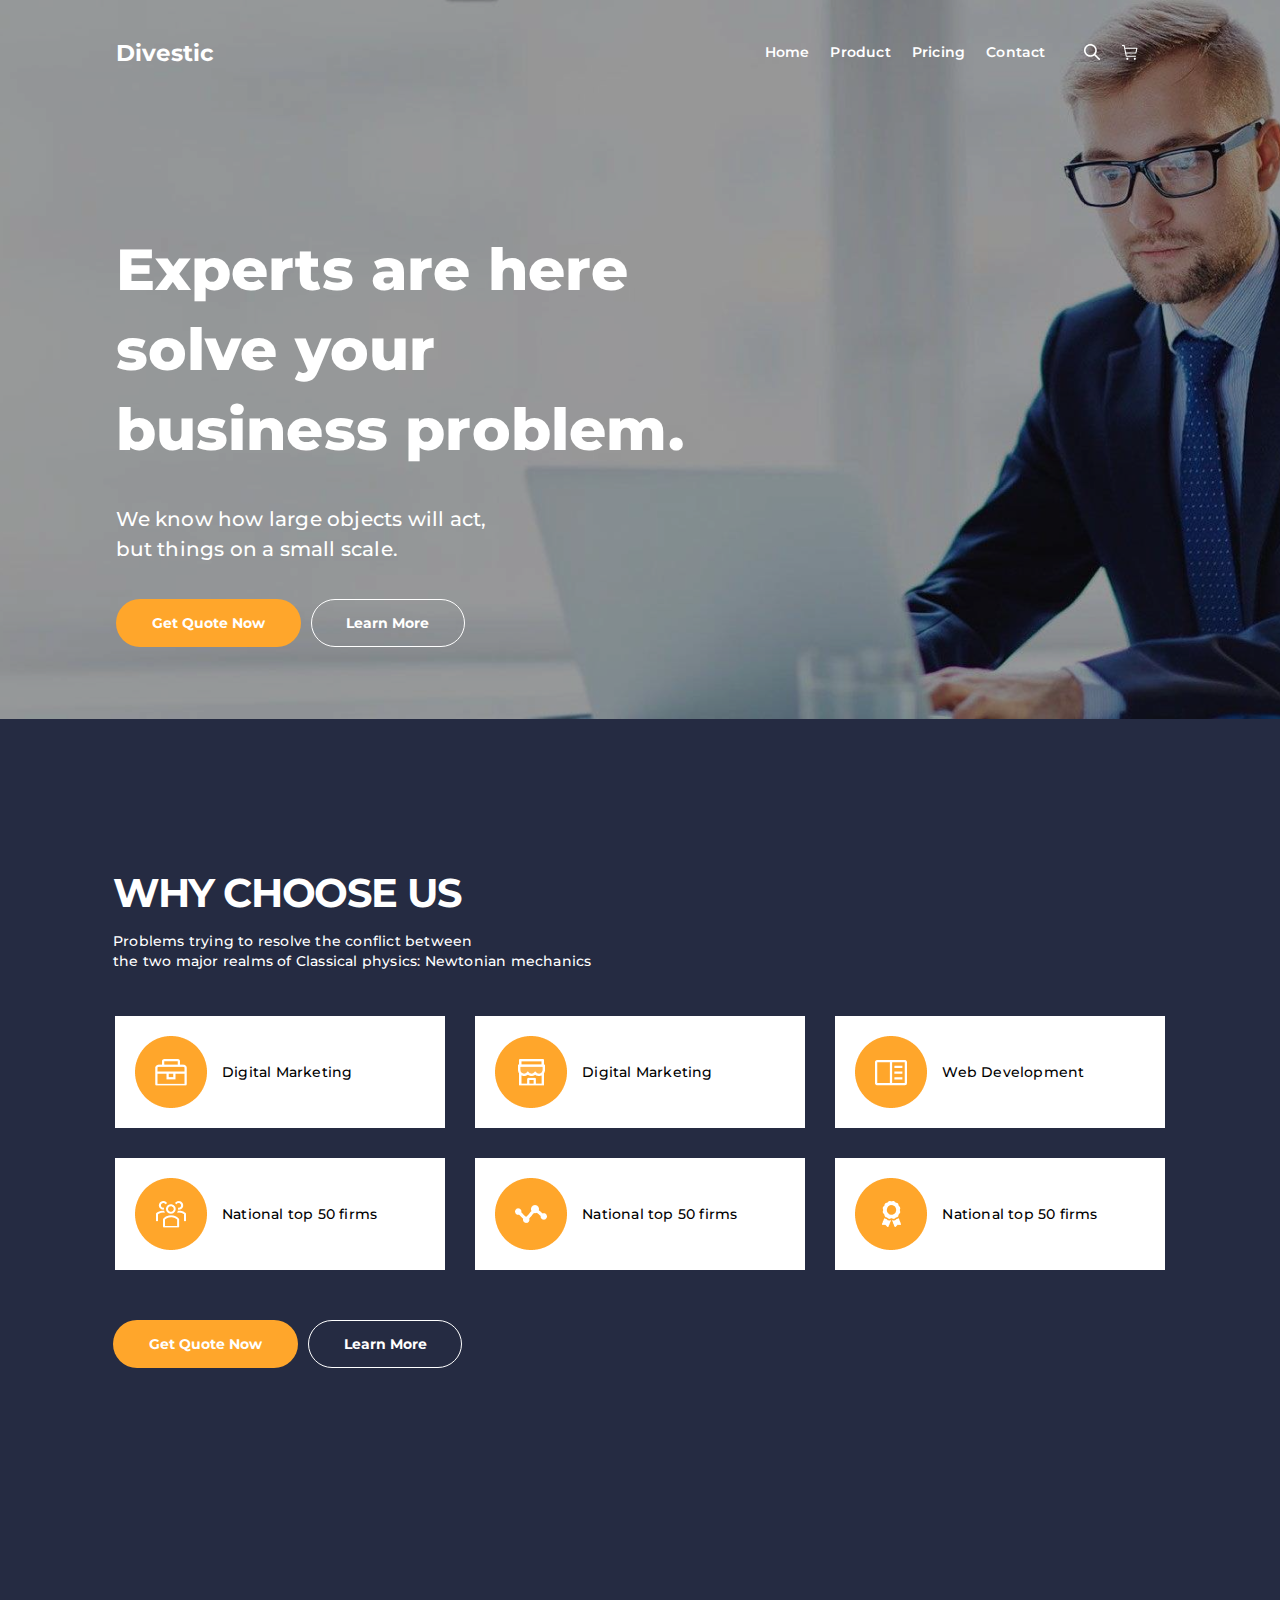
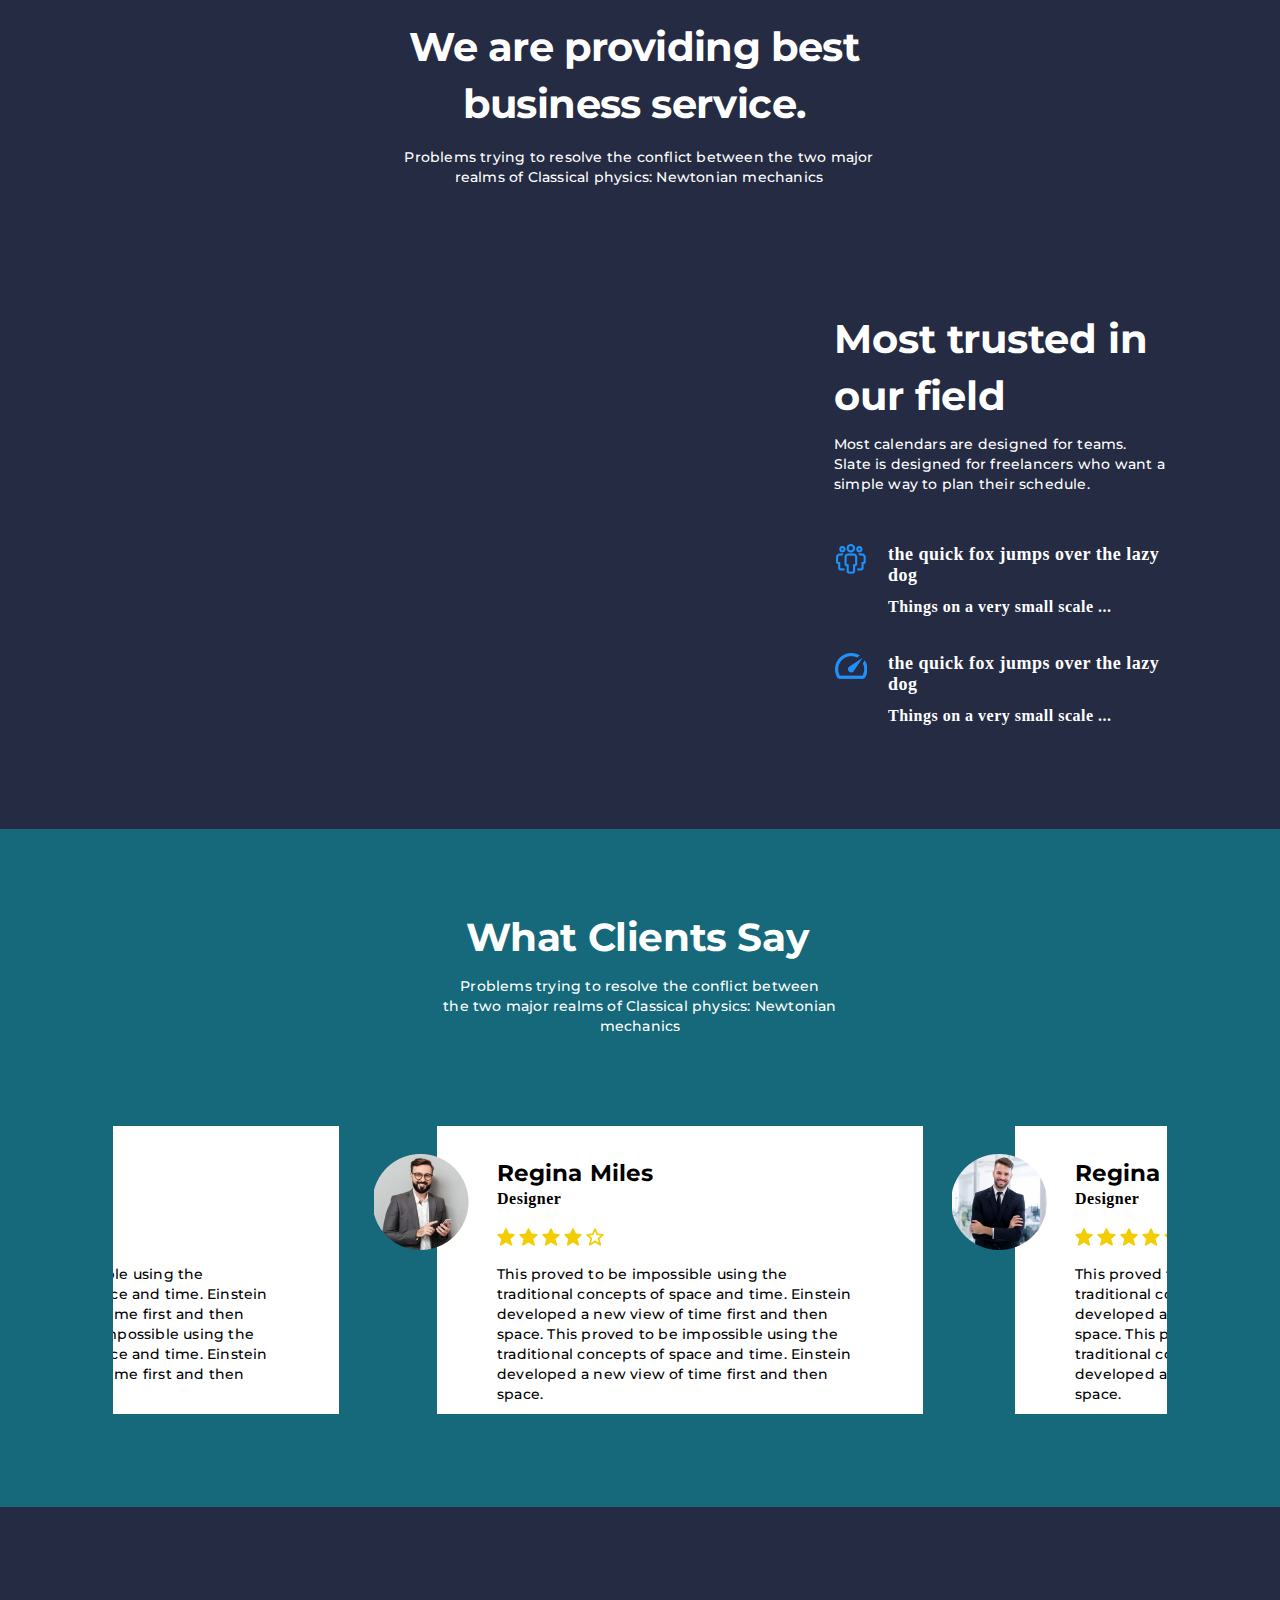
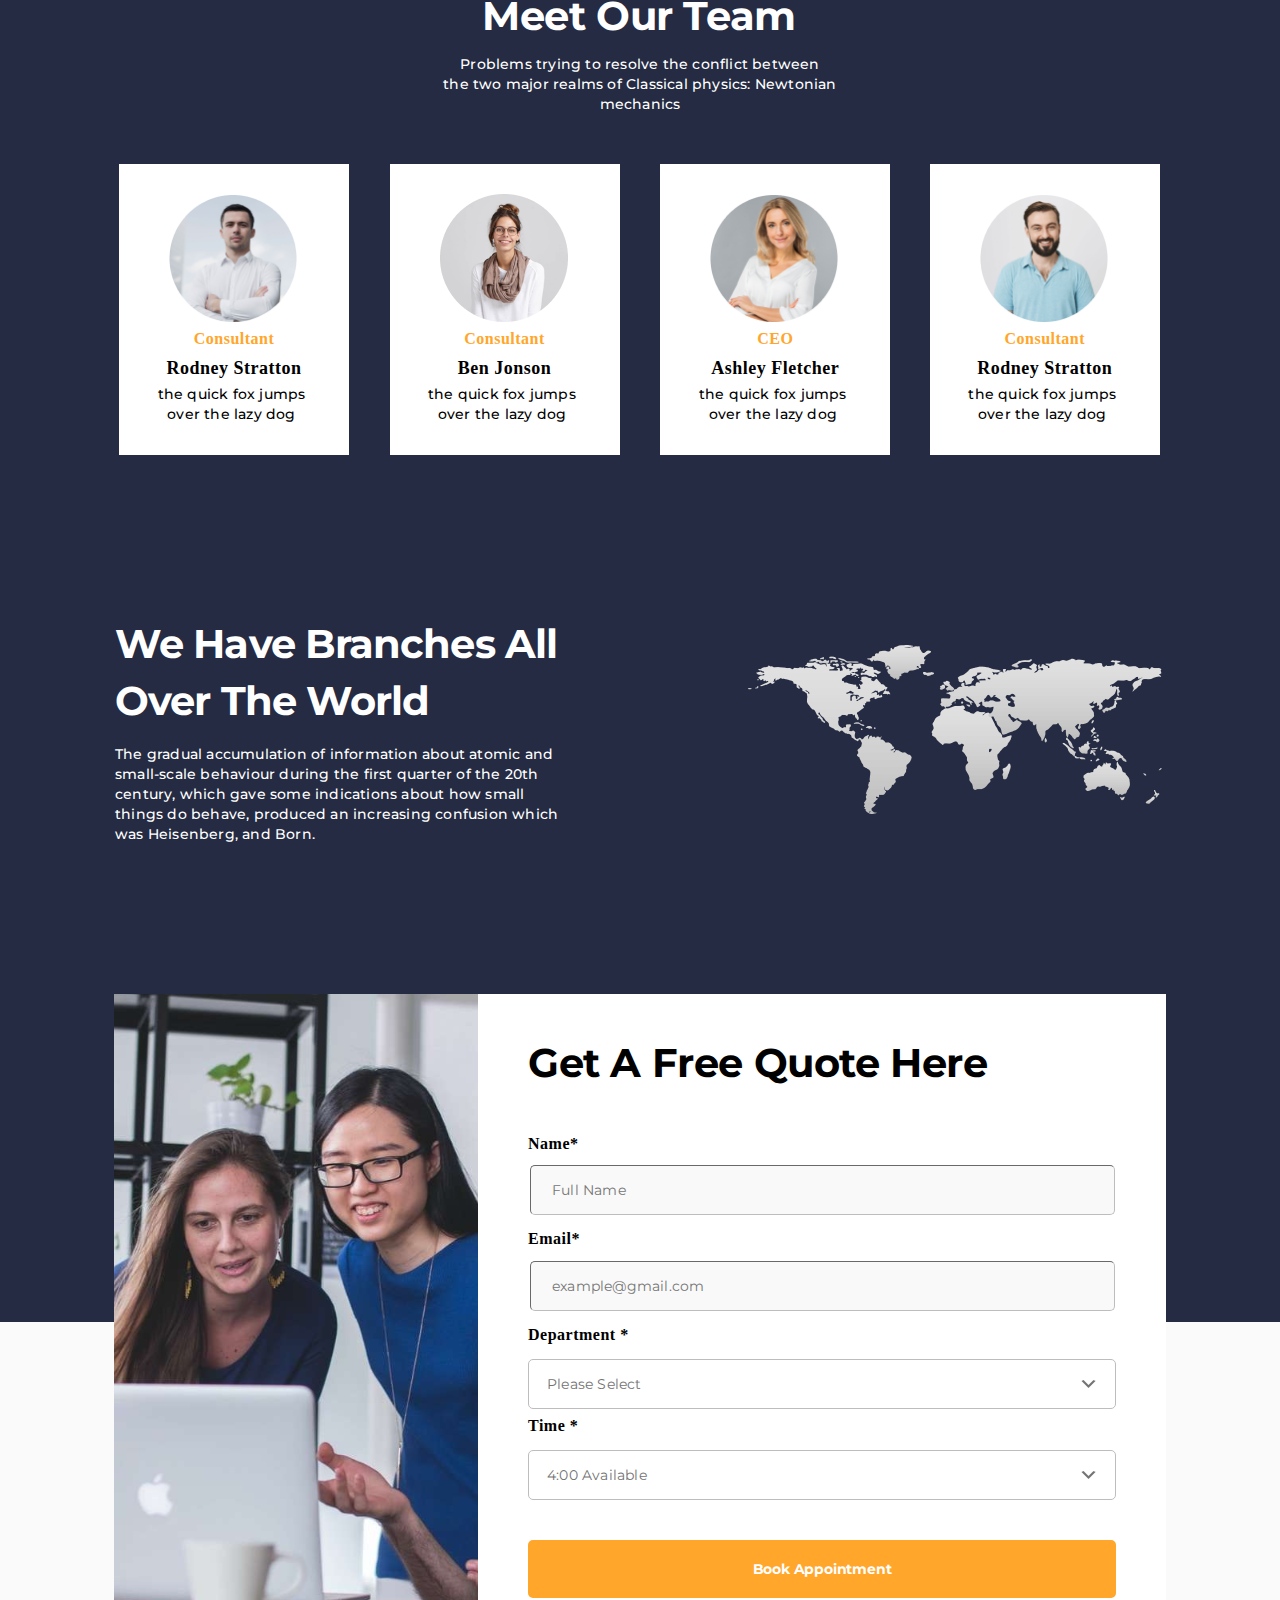
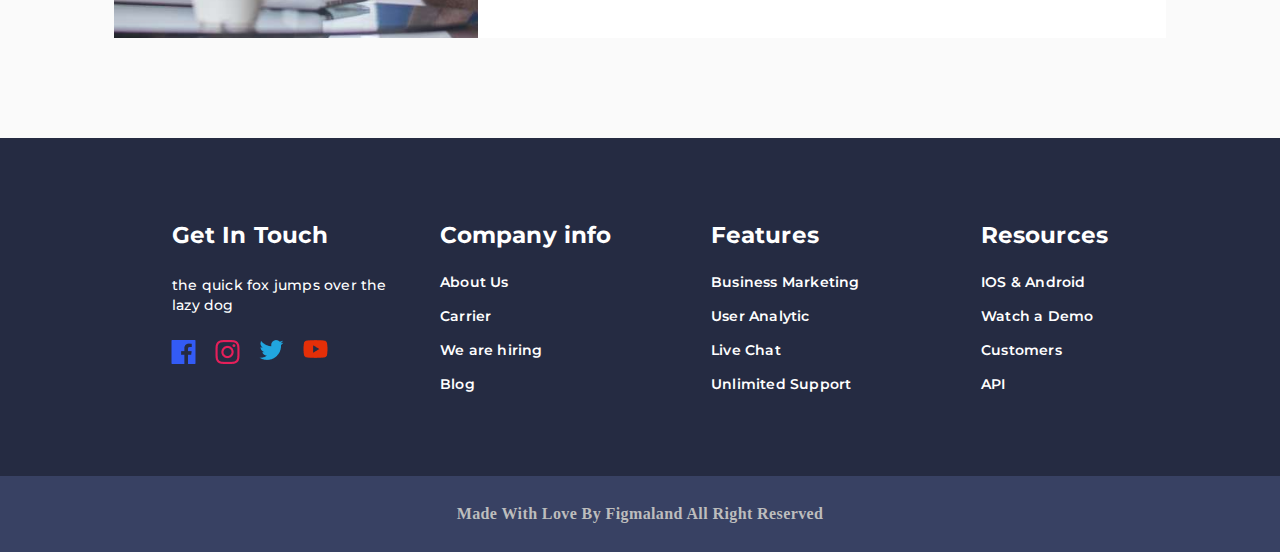
==== commit e54de527: "fix plyr button" ====
--- a/index.html
+++ b/index.html
@@ -5,7 +5,7 @@
     <meta charset="UTF-8">
     <meta http-equiv="X-UA-Compatible" content="IE=edge">
     <meta name="viewport" content="width=device-width, initial-scale=1.0">
-    <title>Document</title>
+    <title>Irina`s landing page</title>
 
 
     <link href="styles.css" rel="stylesheet">
@@ -21,6 +21,7 @@
 </head>
 
 <body>
+
     <div class="first-page">
         <div class="container">
             <div class="grid__first-page">
--- a/styles.css
+++ b/styles.css
@@ -93,7 +93,7 @@
   letter-spacing: 0.2px;
 }
 h1 {
-  padding-top: 13px;
+  padding-top: 3px;
   margin-top: 115px;
   margin-bottom: 0px;
   font-family: Montserrat, sans-serif;
@@ -317,10 +317,18 @@
   margin-bottom: 91px;
 }
 
+.plyr__control--overlaid svg[focusable] {
+  left: 23px;
+  position: relative;
+  transform: scale(1.54);
+  top: -1px;
+  background: #00a0c1;
+}
+
 .video {
   grid-area: video;
 }
-.plyr__control--overlaid {
+.plyr__control--overlaid[type] {
   width: 97px;
   height: 99px;
   margin-left: 2px;
--- a/media.css
+++ b/media.css
@@ -3,6 +3,7 @@
     width: 344px;
   }
   h1 {
+    margin-top: -13px;
     font-size: 36px;
     width: 292px;
     margin: 0;
@@ -34,6 +35,7 @@
   header {
     grid-template-columns: 10fr 1fr 1fr;
     grid-template-areas: "logo cart navbar";
+    margin-bottom: -23px;
   }
   .lupa {
     padding-top: 38px;
@@ -61,7 +63,7 @@
     position: absolute;
     left: 1px;
     top: -29px;
-    height: 532px;
+    height: 531px;
     font-family: Montserrat, sans-serif;
     font-size: 30px;
     line-height: 74.5px;
@@ -118,6 +120,7 @@
   }
 
   .first-page h4 {
+    padding-top: 15px;
     width: 279px;
     text-align: center;
     padding-left: 27px;
@@ -155,7 +158,7 @@
   .second-page__blocks {
     grid-template-columns: 328px;
     margin: 0 auto;
-    margin-top: 15px;
+    margin-top: 13px;
   }
   .second-page__blocks > div {
     margin: 0;
@@ -259,7 +262,7 @@
     margin-left: -5px;
   }
   .fourth-page {
-    height: 1768px;
+    height: 1767px;
   }
   .fourth-page .container {
     height: auto;
@@ -278,7 +281,7 @@
   }
   div.fourth-page__cards {
     grid-template-columns: 1fr;
-    padding-top: 60px;
+    padding-top: 59px;
 
     grid-row-gap: 30px;
   }
@@ -290,7 +293,7 @@
   div.fourth-page__cards > div.first-card,
   div.fourth-page__cards > div.second-card,
   div.fourth-page__cards > div.third-card {
-    margin-left: 27px;
+    margin-left: 28px;
   }
 
   div.fourth-page__second-card img {
@@ -394,9 +397,9 @@
     height: auto;
   }
   .grid__six-page > img {
-    width: 313px;
+    width: 314px;
     height: 129px;
-    padding-top: 158px;
+    padding-top: 157px;
     padding-left: 13px;
   }
   .grid__six-page > h2 {
@@ -421,11 +424,15 @@
   .quote-form {
     grid-template-columns: 1fr;
     top: 0px;
+    margin-left: 0px;
   }
   form {
     width: 414px;
     height: 701px;
   }
+  form > select {
+    width: 314px;
+  }
 
   form > input[type="text"],
   form select {
@@ -436,7 +443,7 @@
   }
   .form__Name {
     margin-top: 40px;
-    margin-bottom: 9px;
+    margin-bottom: 10px;
   }
   .form__Email {
     margin-top: 12px;
